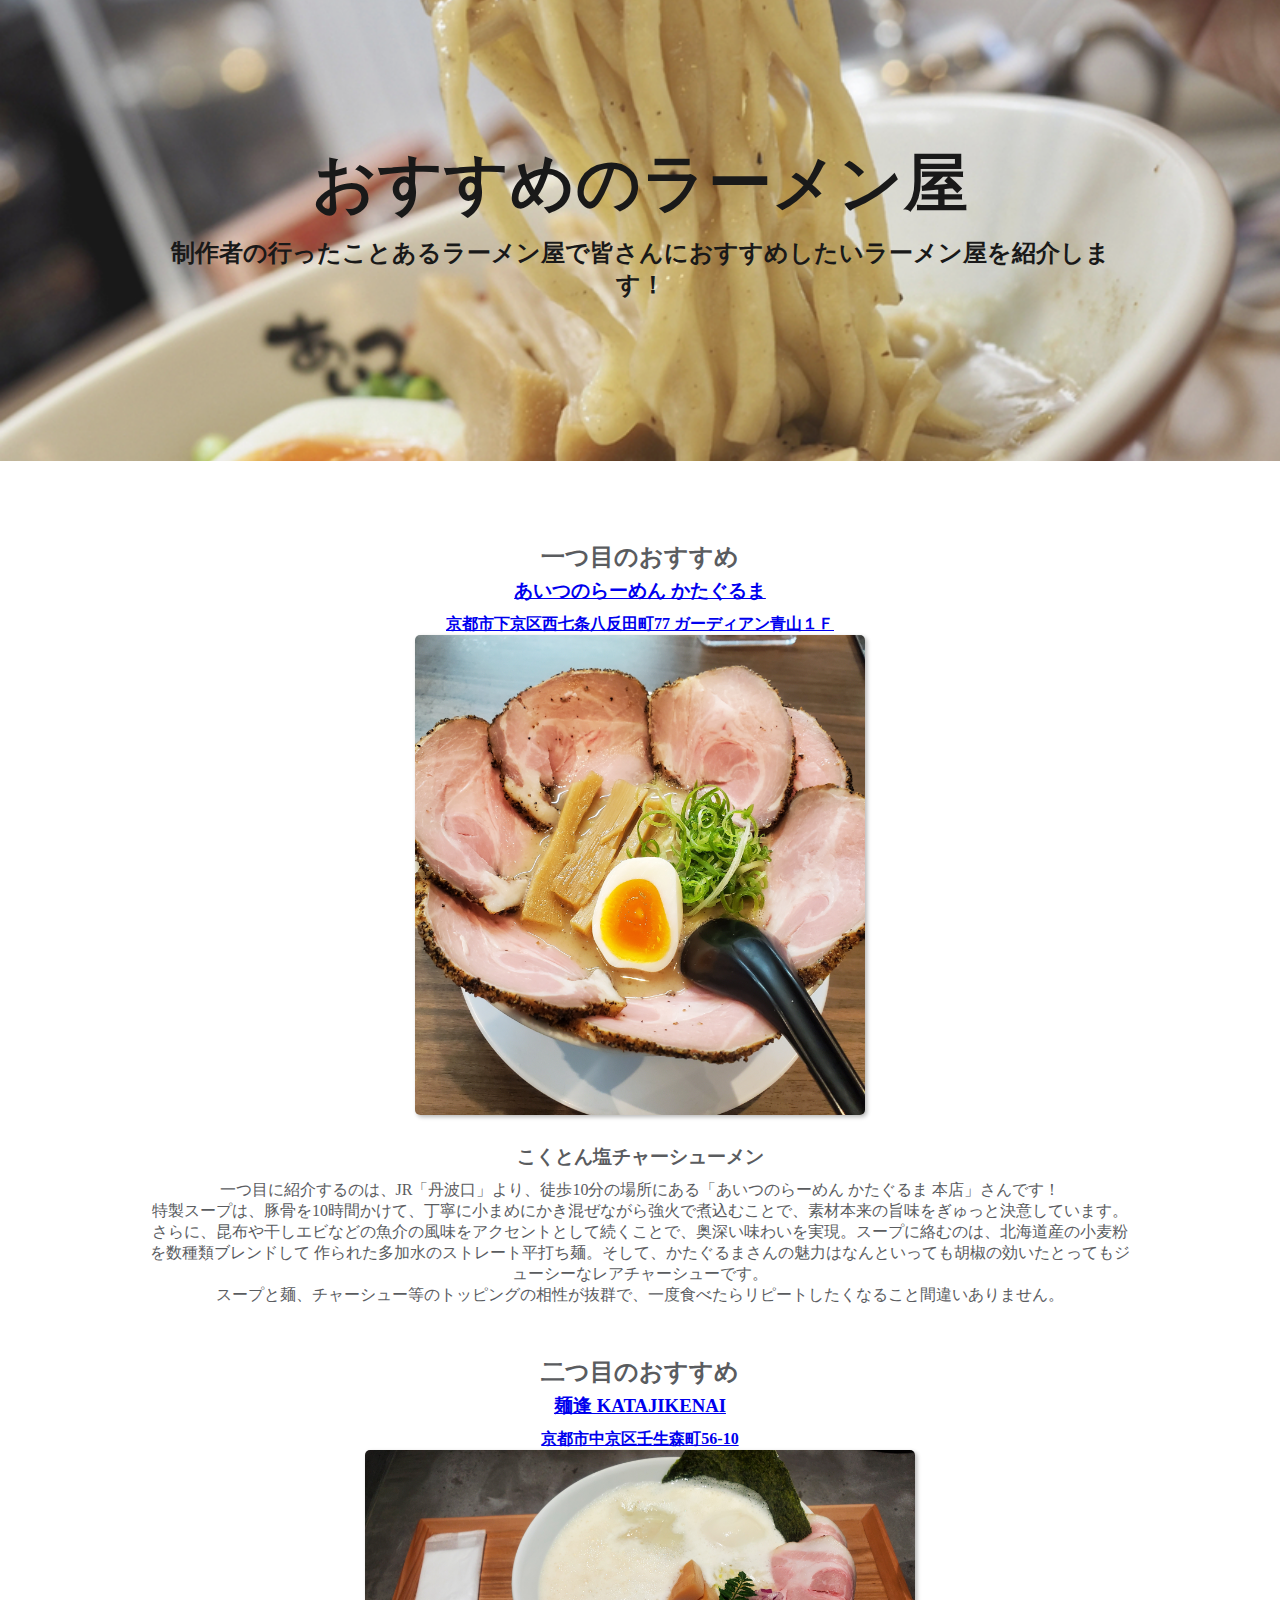
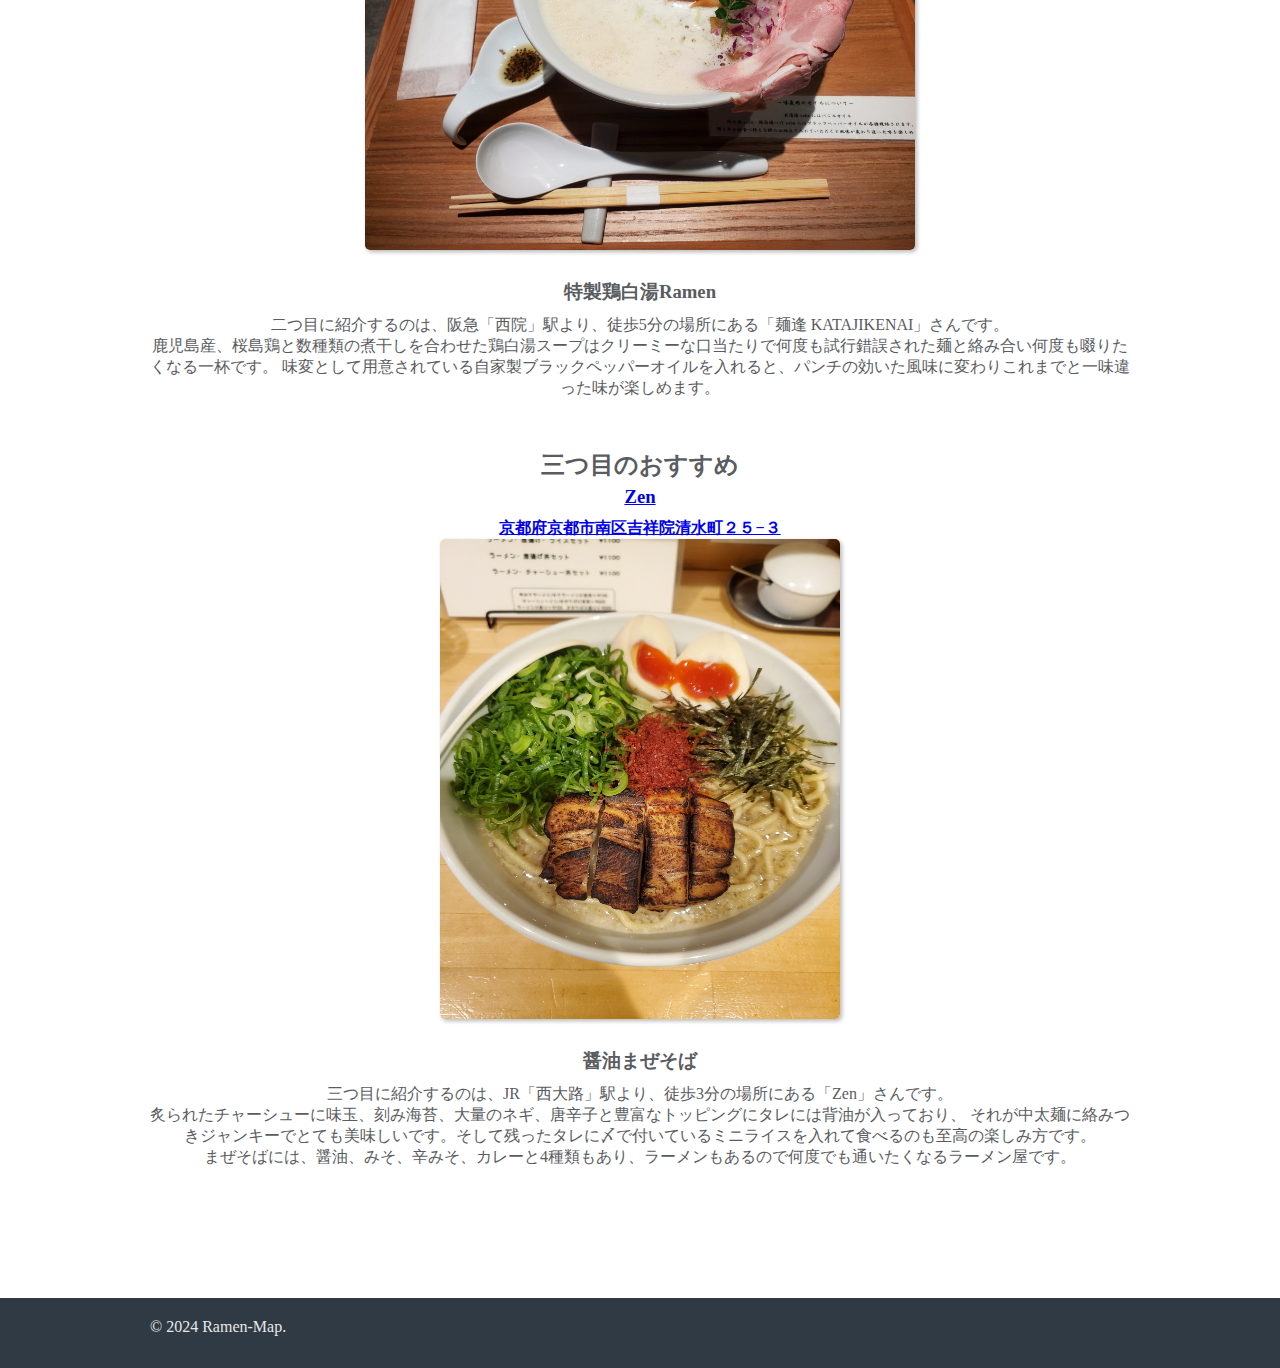
==== recommendation-ramen.html @ fd9ab27a "ramen-map 11" ====
<!-- 僕のおすすめのラーメン屋を紹介 -->
<!DOCTYPE html>
<html lang="ja">
<head>
    <meta charset="UTF-8">
    <meta name="viewport" content="width=device-width, initial-scale=1.0">
    <title>おすすめのラーメン屋</title>
    <link rel="stylesheet" href="recommendation-ramen.css">
</head>
<body>
    <div class="header"><!--ヘッダー部分の領域を作成-->
        <div class="clear"></div><!--回り込みの解除-->
    </div>
    <!-- 内容の上部の領域（店名・紹介文など） -->
    <div class="main-visual">
        <!-- 内容部分の幅の指定領域 -->
        <div class="container">
            <h1 class="top-title">おすすめのラーメン屋</h1>
            <h2 class="top-subtitle">制作者の行ったことあるラーメン屋で皆さんにおすすめしたいラーメン屋を紹介します！</h2>
        </div>
    </div>
    <!-- 内容部分（おすすめ表示）の領域 -->
    <div class="main">
        <!-- 内容部分の幅の指定領域 -->
        <div class="container">
            <!-- 一つ目のおすすめ -->
            <h2>一つ目のおすすめ</h2>
            <a href="https://aitsunoramen.com/"><h3>あいつのらーめん かたぐるま</h3></a>
            <a href="https://maps.app.goo.gl/xUua3dHFvLzL8xPJ6"><h4>京都市下京区西七条八反田町77 ガーディアン青山１Ｆ</h4></a>
            <img class="First-main-image" src="images/aitsunoramen.jpg" alt="こくとん塩チャーシューメン">
            <h3>こくとん塩チャーシューメン</h3>
            <p>
                一つ目に紹介するのは、JR「丹波口」より、徒歩10分の場所にある「あいつのらーめん かたぐるま 本店」さんです！<br>
                特製スープは、豚骨を10時間かけて、丁寧に小まめにかき混ぜながら強火で煮込むことで、素材本来の旨味をぎゅっと決意しています。
                さらに、昆布や干しエビなどの魚介の風味をアクセントとして続くことで、奥深い味わいを実現。スープに絡むのは、北海道産の小麦粉を数種類ブレンドして
                作られた多加水のストレート平打ち麺。そして、かたぐるまさんの魅力はなんといっても胡椒の効いたとってもジューシーなレアチャーシューです。<br>
                スープと麺、チャーシュー等のトッピングの相性が抜群で、一度食べたらリピートしたくなること間違いありません。
            </p>

            <!-- 二つ目のおすすめ -->
            <h2>二つ目のおすすめ</h2>
            <a href="https://www.instagram.com/katajikenai_kyoto/"><h3>麺逢 KATAJIKENAI</h3></a>
            <a href="https://maps.app.goo.gl/gy5D1vt4Xf9fVWdn6"><h4>京都市中京区壬生森町56-10</h4></a>
            <img class="Second-main-image" src="images/katajikenai.jpg" alt="特製鶏白湯Ramen">
            <h3>特製鶏白湯Ramen</h3>
            <p>
                二つ目に紹介するのは、阪急「西院」駅より、徒歩5分の場所にある「麺逢 KATAJIKENAI」さんです。<br>
                鹿児島産、桜島鶏と数種類の煮干しを合わせた鶏白湯スープはクリーミーな口当たりで何度も試行錯誤された麺と絡み合い何度も啜りたくなる一杯です。
                味変として用意されている自家製ブラックペッパーオイルを入れると、パンチの効いた風味に変わりこれまでと一味違った味が楽しめます。
            </p>

            <!-- 三つ目のおすすめ -->
            <h2>三つ目のおすすめ</h2>
            <a href="https://www.instagram.com/lamenzen/"><h3>Zen</h3></a>
            <a href="https://maps.app.goo.gl/X2EXBX1dNF94JCmE8"><h4>京都府京都市南区吉祥院清水町２５−３</h4></a>
            <img class="Third-main-image" src="images/lamenzen.jpg" alt="醤油まぜそば">
            <h3>醤油まぜそば</h3>
            <p>
                三つ目に紹介するのは、JR「西大路」駅より、徒歩3分の場所にある「Zen」さんです。<br>
                炙られたチャーシューに味玉、刻み海苔、大量のネギ、唐辛子と豊富なトッピングにタレには背油が入っており、
                それが中太麺に絡みつきジャンキーでとても美味しいです。そして残ったタレに〆で付いているミニライスを入れて食べるのも至高の楽しみ方です。<br>
                まぜそばには、醤油、みそ、辛みそ、カレーと4種類もあり、ラーメンもあるので何度でも通いたくなるラーメン屋です。
            </p>
        </div>
    </div>
    <!--フッターの領域-->
    <div class="footer">
        <div class="container">
            <!-- 「&copy;」で特殊文字を表示 -->
                &copy; 2024 Ramen-Map.
            <div class="clear"></div>
        </div>
</body>
</html>
---- recommendation-ramen.css ----
@charset "UTF-8";
*{
    margin: 0;
    padding: 0;
}
.header{
    height: 56px;
    width: 100%;
    position: fixed;/* ヘッダー部を上部に固定する */
    top: 0;/* 垂直位置0に表示位置を指定 */
}
.container{
    max-width: 980px;/* 最大の幅を980pxに指定（980px以下は伸び縮み） */
    padding: 0 30px;
    margin-left: auto;/* クラス「container」の要素を中央に表示する */
    margin-right: auto;/* クラス「container」の要素を中央に表示する */
}
.main-visual {
    padding-top: 140px;
    padding-bottom: 100px;
    background-image: url("images/aitsunoramen-back.png");
    background-size: cover; /* 拝啓画像で要素を覆う（拡大縮小） */
    background-repeat: no-repeat; /* 繰り返さないように設定 */
    background-position: center; /* 中央に配置 */
    opacity: 0.9; /* 少し透過する */
    color: #000000;
    text-align: center;
}

.top-title{
    font-size: 64px;
    margin-bottom: 10px;
}
.top-subtitle{
    font-size: 24px;
    margin-bottom: 60px;
}
.top-text{
    opacity: 0.9;/* 指定した要素を10%透明にする */
}
.main{
    padding: 80px 0;
    color: #5a5c5f;
    text-align: center;
}
.main h2{
    margin-bottom: 5px;
}
.main p{
    margin-bottom: 50px;
}
.First-main-image{
    width: 450px;
    height: 480px;
    margin-bottom: 25px;
    box-shadow: 2px 2px 4px #b7b7b7;
    border-radius: 5px;
    object-fit: cover;
}
.Second-main-image{
    width: 550px;
    height: 400px;
    margin-bottom: 25px;
    box-shadow: 2px 2px 4px #b7b7b7;
    border-radius: 5px;
}
.Third-main-image{
    width: 400px;
    height: 480px;
    margin-bottom: 25px;
    box-shadow: 2px 2px 4px #b7b7b7;
    border-radius: 5px;
}
.main h3{
    margin-bottom: 10px;
}
.footer{
    height: 50px;
    background-color: #2f3a44;
    color: #e8e8e8;
    padding-top: 20px;
}
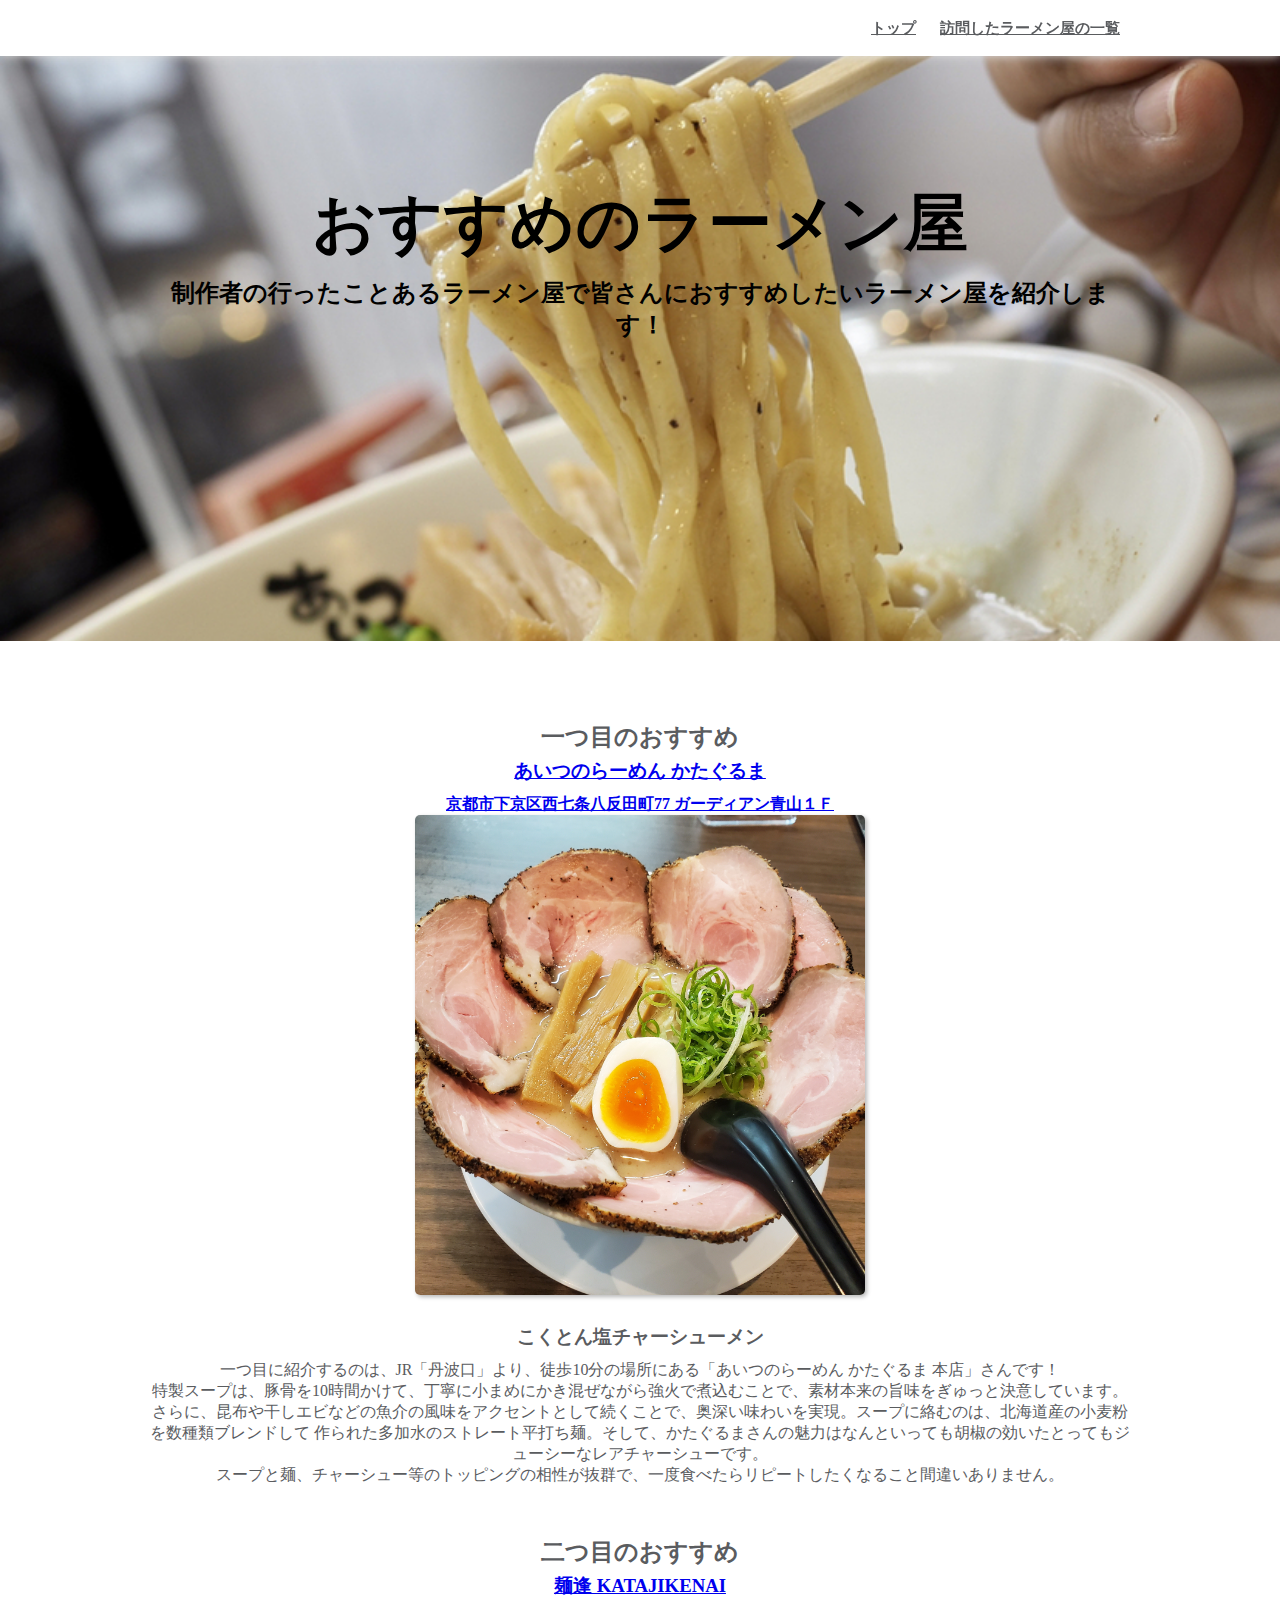
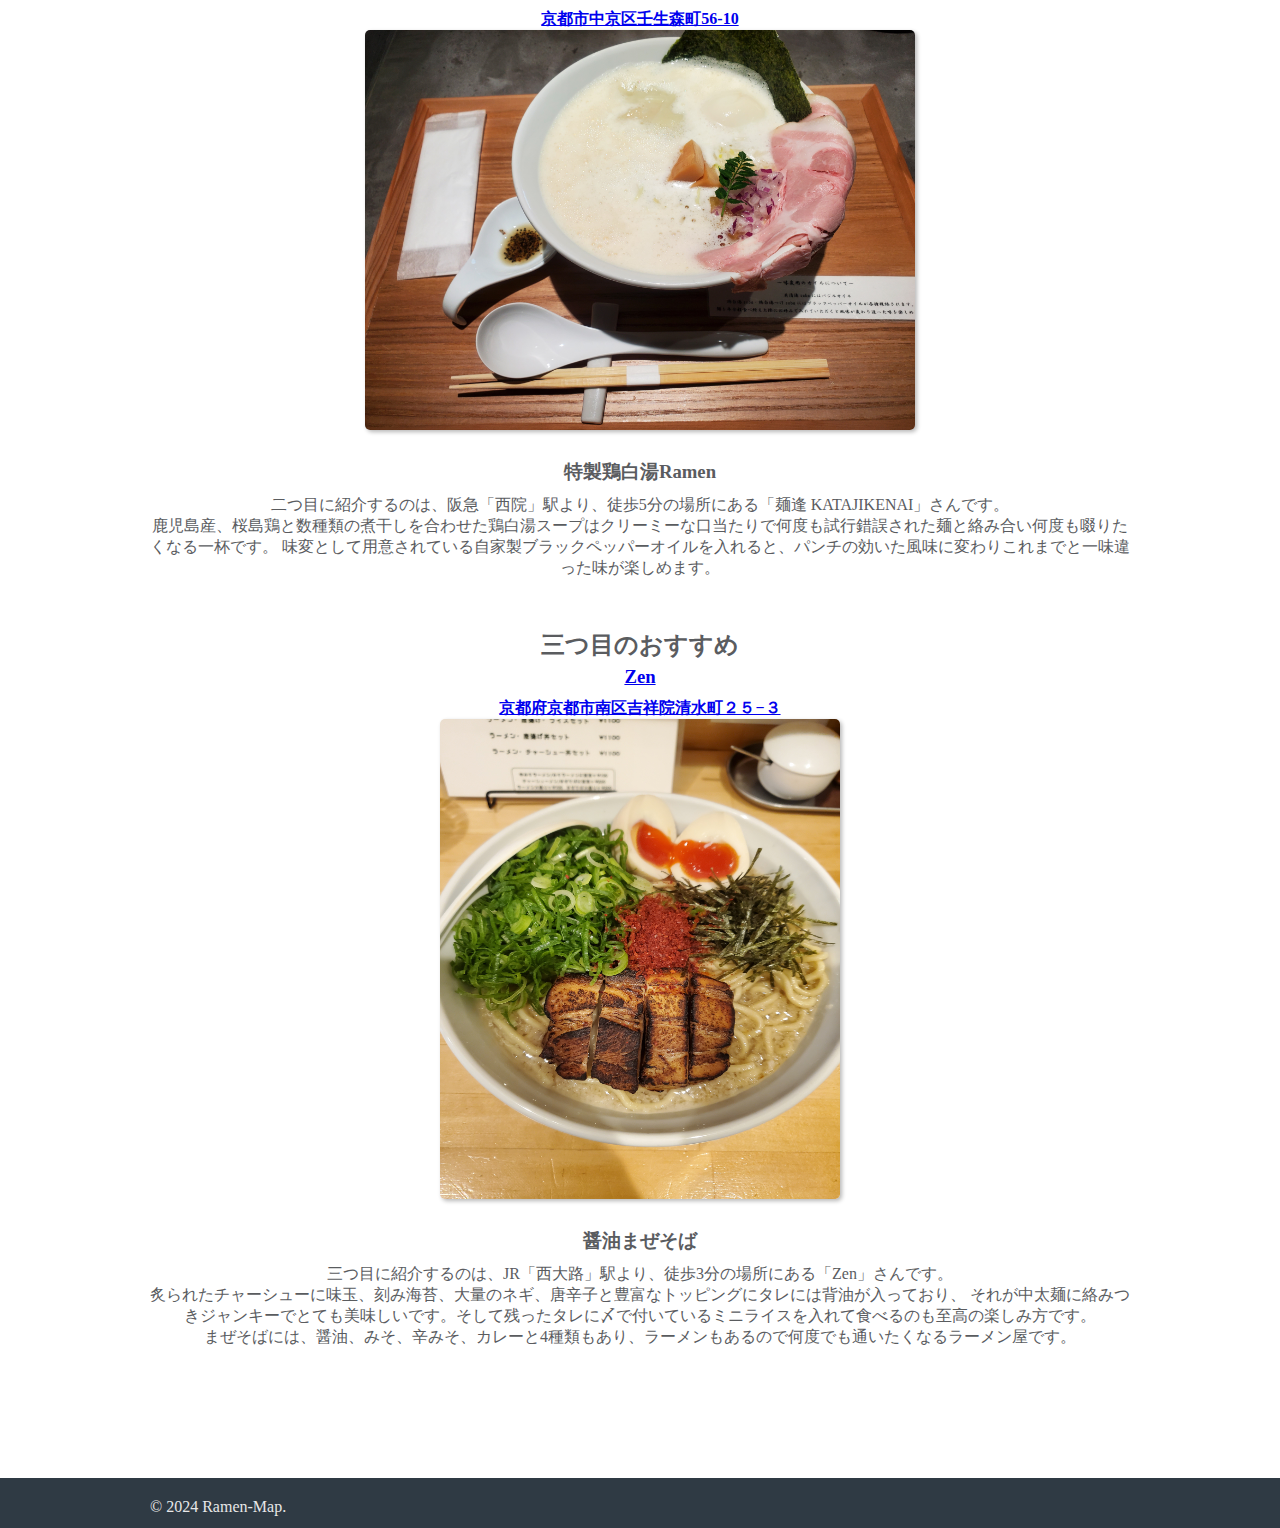
==== commit 502466cf: "第12回進捗" ====
--- a/recommendation-ramen.html
+++ b/recommendation-ramen.html
@@ -9,6 +9,12 @@
 </head>
 <body>
     <div class="header"><!--ヘッダー部分の領域を作成-->
+        <div class="container">
+            <div class="header-right"><!--メニューの領域-->
+                <a href="index.html" class="btn">トップ</a>
+                <a href="visited.html" class="btn">訪問したラーメン屋の一覧</a>
+            </div>
+        </div>
         <div class="clear"></div><!--回り込みの解除-->
     </div>
     <!-- 内容の上部の領域（店名・紹介文など） -->
--- a/recommendation-ramen.css
+++ b/recommendation-ramen.css
@@ -6,8 +6,34 @@
 .header{
     height: 56px;
     width: 100%;
+    box-shadow: 0 0 10px #dddddd;
+    background-color: white;
     position: fixed;/* ヘッダー部を上部に固定する */
     top: 0;/* 垂直位置0に表示位置を指定 */
+}
+.header-left{
+    float: left;/*セレクタの要素を左寄せに表示し、続く要素を右に回り込ませる*/
+}
+.header-right{
+    float: right;/*セレクタの要素を右寄せに表示し、続く要素を左に回り込ませる*/
+}
+.clear{
+    clear: both;/*floatの状態を解除する*/
+}
+.header-logo{
+    height: 40px;
+    margin-top: 8px;
+}
+.header-right a{/*クラス「header-right」のdiv要素の「子要素」のa要素をセレクタにする*/
+    line-height: 56px;
+    color: #5a5c5f;
+    margin-left: 5px;
+    font-size: 15px;
+    padding: 16px 5px;/* 上下16px、左右5pxのpaddingを指定 */
+}
+.header-right a:hover{
+    background-color: #e2f1ff;
+    transition: background-color 0.5s;/* 背景色の変化を0.5秒でアニメーション化する */
 }
 .container{
     max-width: 980px;/* 最大の幅を980pxに指定（980px以下は伸び縮み） */
@@ -16,15 +42,24 @@
     margin-right: auto;/* クラス「container」の要素を中央に表示する */
 }
 .main-visual {
-    padding-top: 140px;
-    padding-bottom: 100px;
+    padding-top: 180px;
+    padding-bottom: 240px;
     background-image: url("images/aitsunoramen-back.png");
     background-size: cover; /* 拝啓画像で要素を覆う（拡大縮小） */
-    background-repeat: no-repeat; /* 繰り返さないように設定 */
-    background-position: center; /* 中央に配置 */
-    opacity: 0.9; /* 少し透過する */
     color: #000000;
     text-align: center;
+}
+.btn {
+    margin: 5px;
+    padding: 10px 20px;
+    cursor: pointer;
+    font-size: 16px;
+    font-weight: bold; /* 強調表示 */
+}
+
+/* ホバー時のボタンスタイル */
+.btn:hover {
+    background-color: lightblue;
 }
 
 .top-title{
@@ -75,7 +110,7 @@
     margin-bottom: 10px;
 }
 .footer{
-    height: 50px;
+    height: 30px;
     background-color: #2f3a44;
     color: #e8e8e8;
     padding-top: 20px;
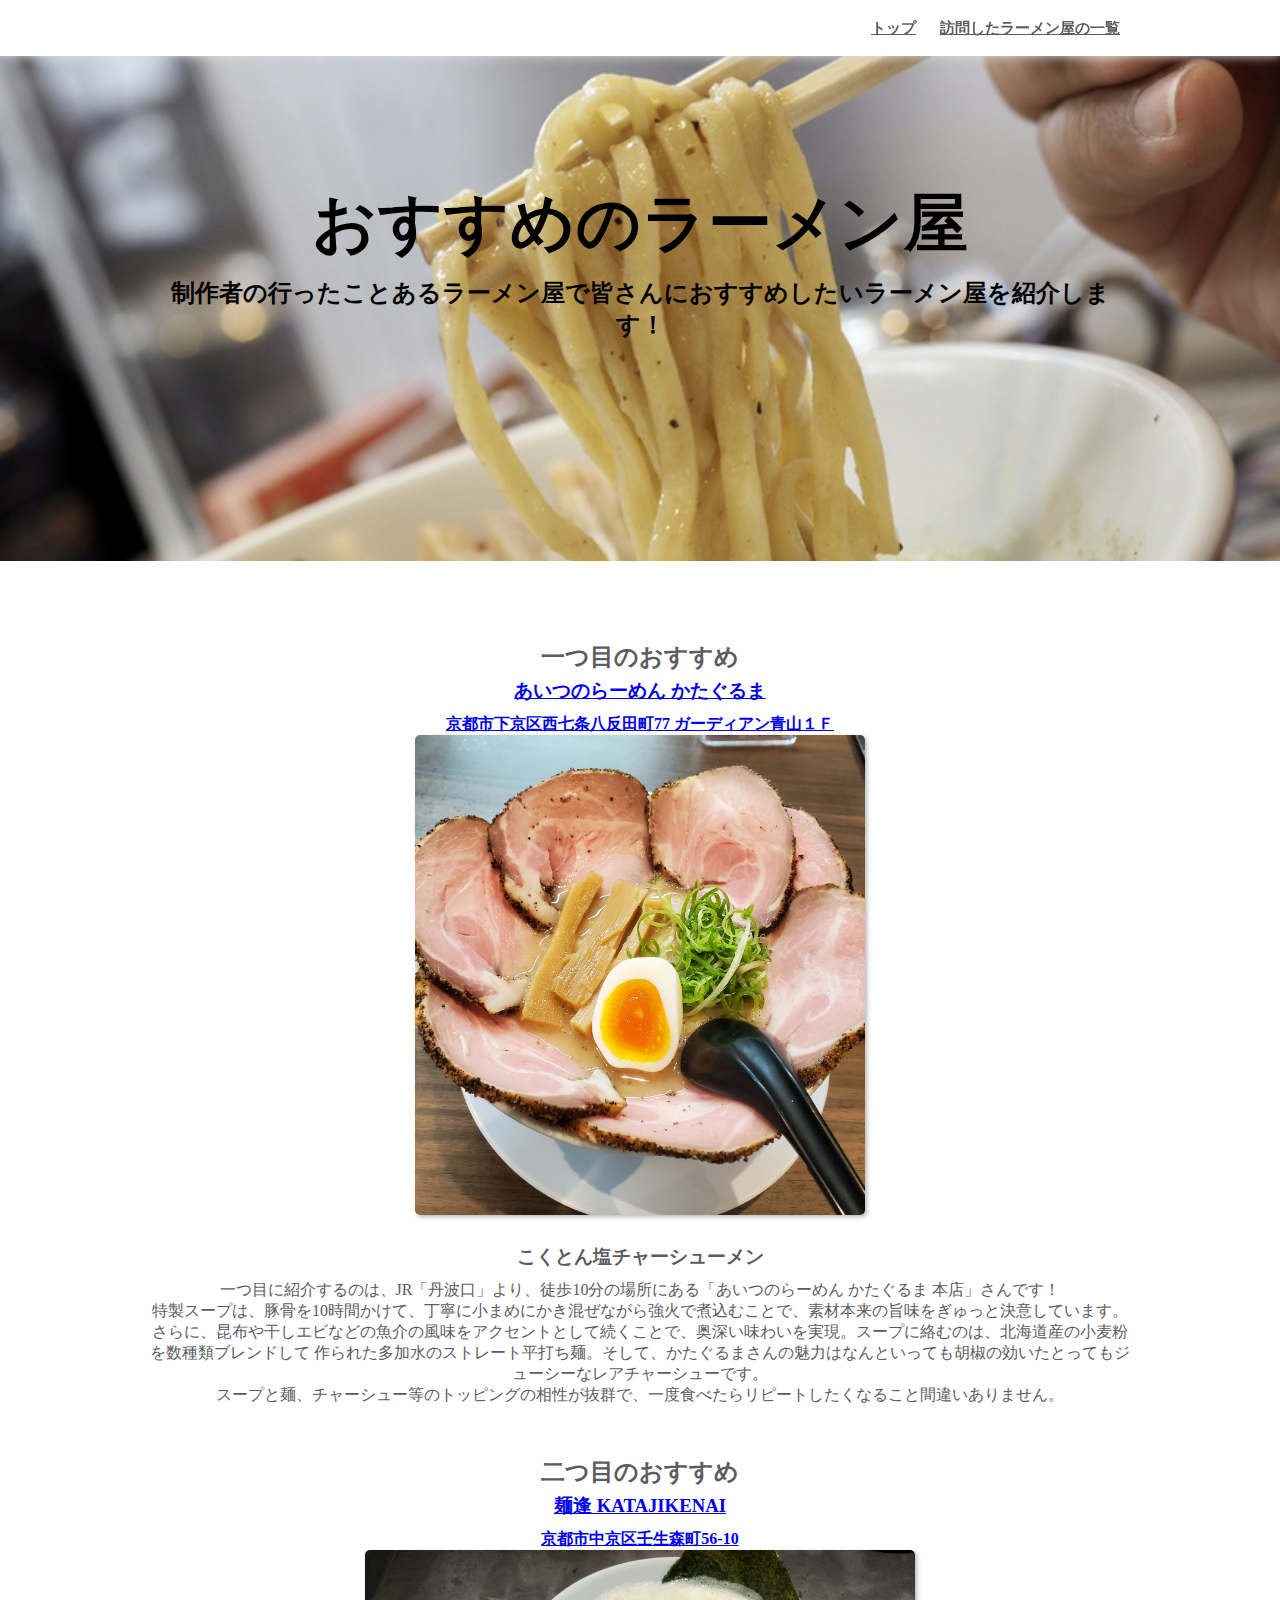
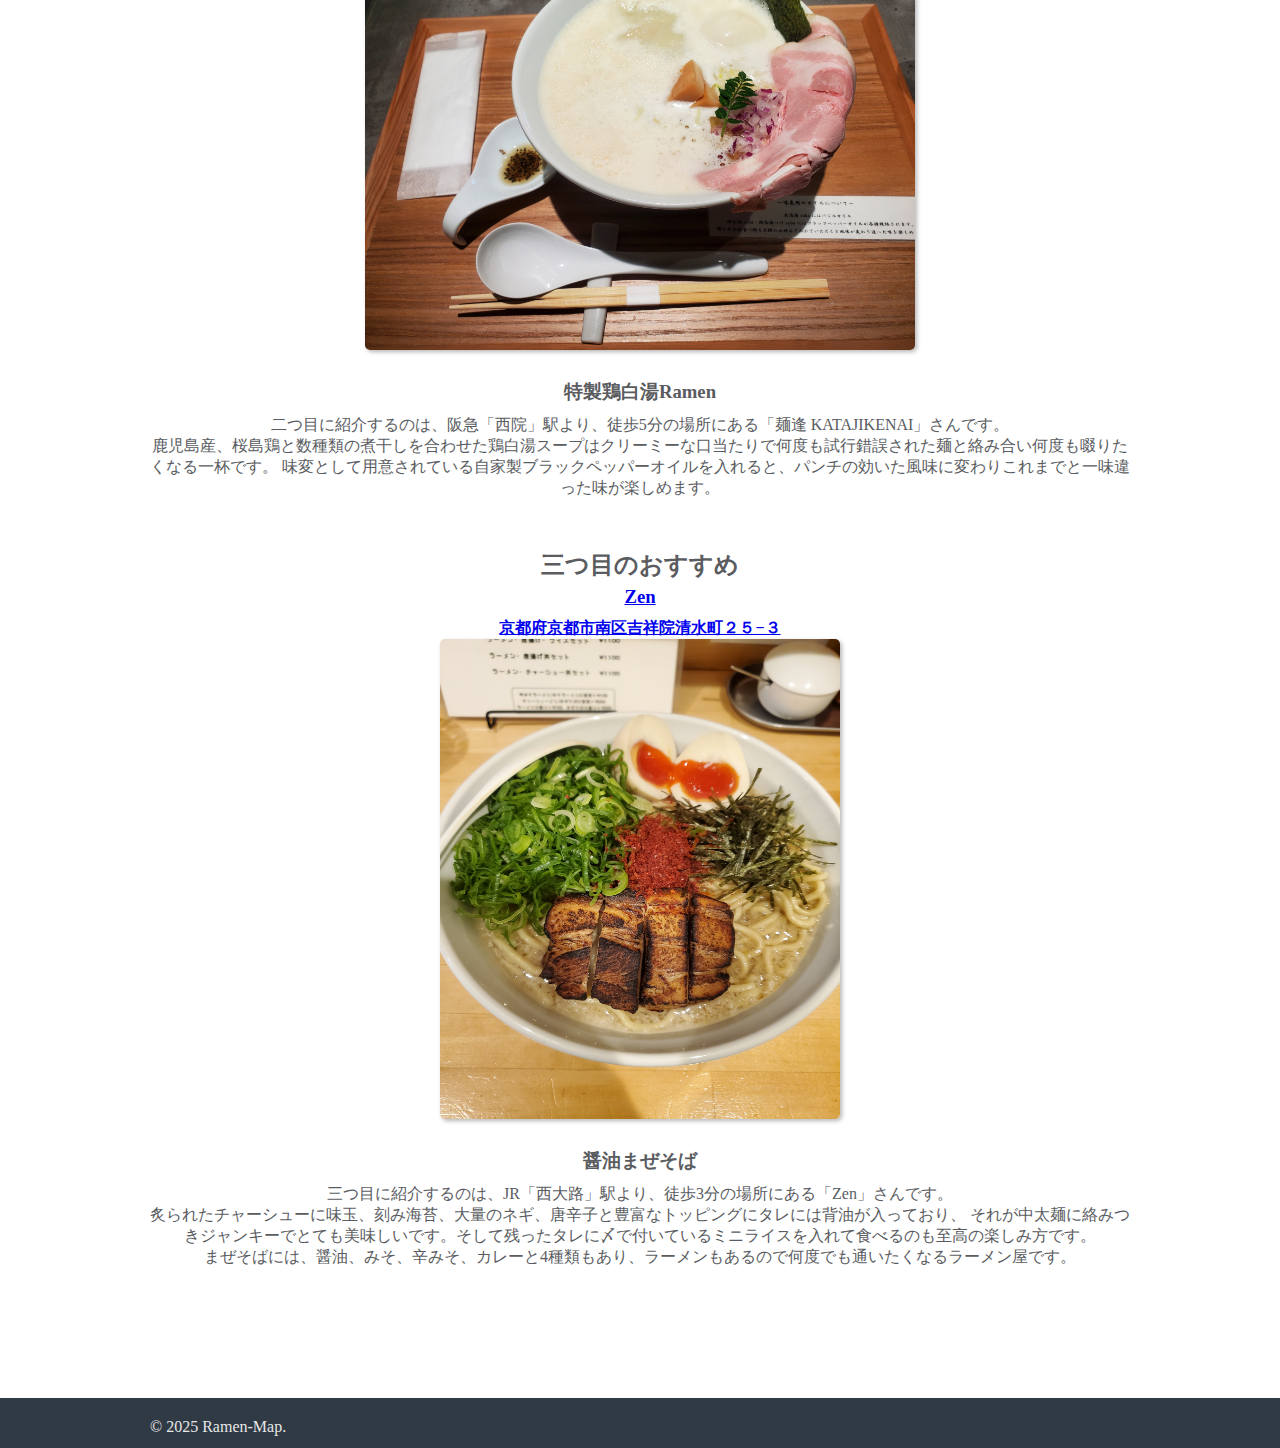
==== commit 0f6a9cac: "13 sinntyoku" ====
--- a/recommendation-ramen.html
+++ b/recommendation-ramen.html
@@ -73,7 +73,7 @@
     <div class="footer">
         <div class="container">
             <!-- 「&copy;」で特殊文字を表示 -->
-                &copy; 2024 Ramen-Map.
+                &copy; 2025 Ramen-Map.
             <div class="clear"></div>
         </div>
 </body>
--- a/recommendation-ramen.css
+++ b/recommendation-ramen.css
@@ -43,8 +43,9 @@
 }
 .main-visual {
     padding-top: 180px;
-    padding-bottom: 240px;
+    padding-bottom: 160px;
     background-image: url("images/aitsunoramen-back.png");
+    margin: auto;
     background-size: cover; /* 拝啓画像で要素を覆う（拡大縮小） */
     color: #000000;
     text-align: center;
